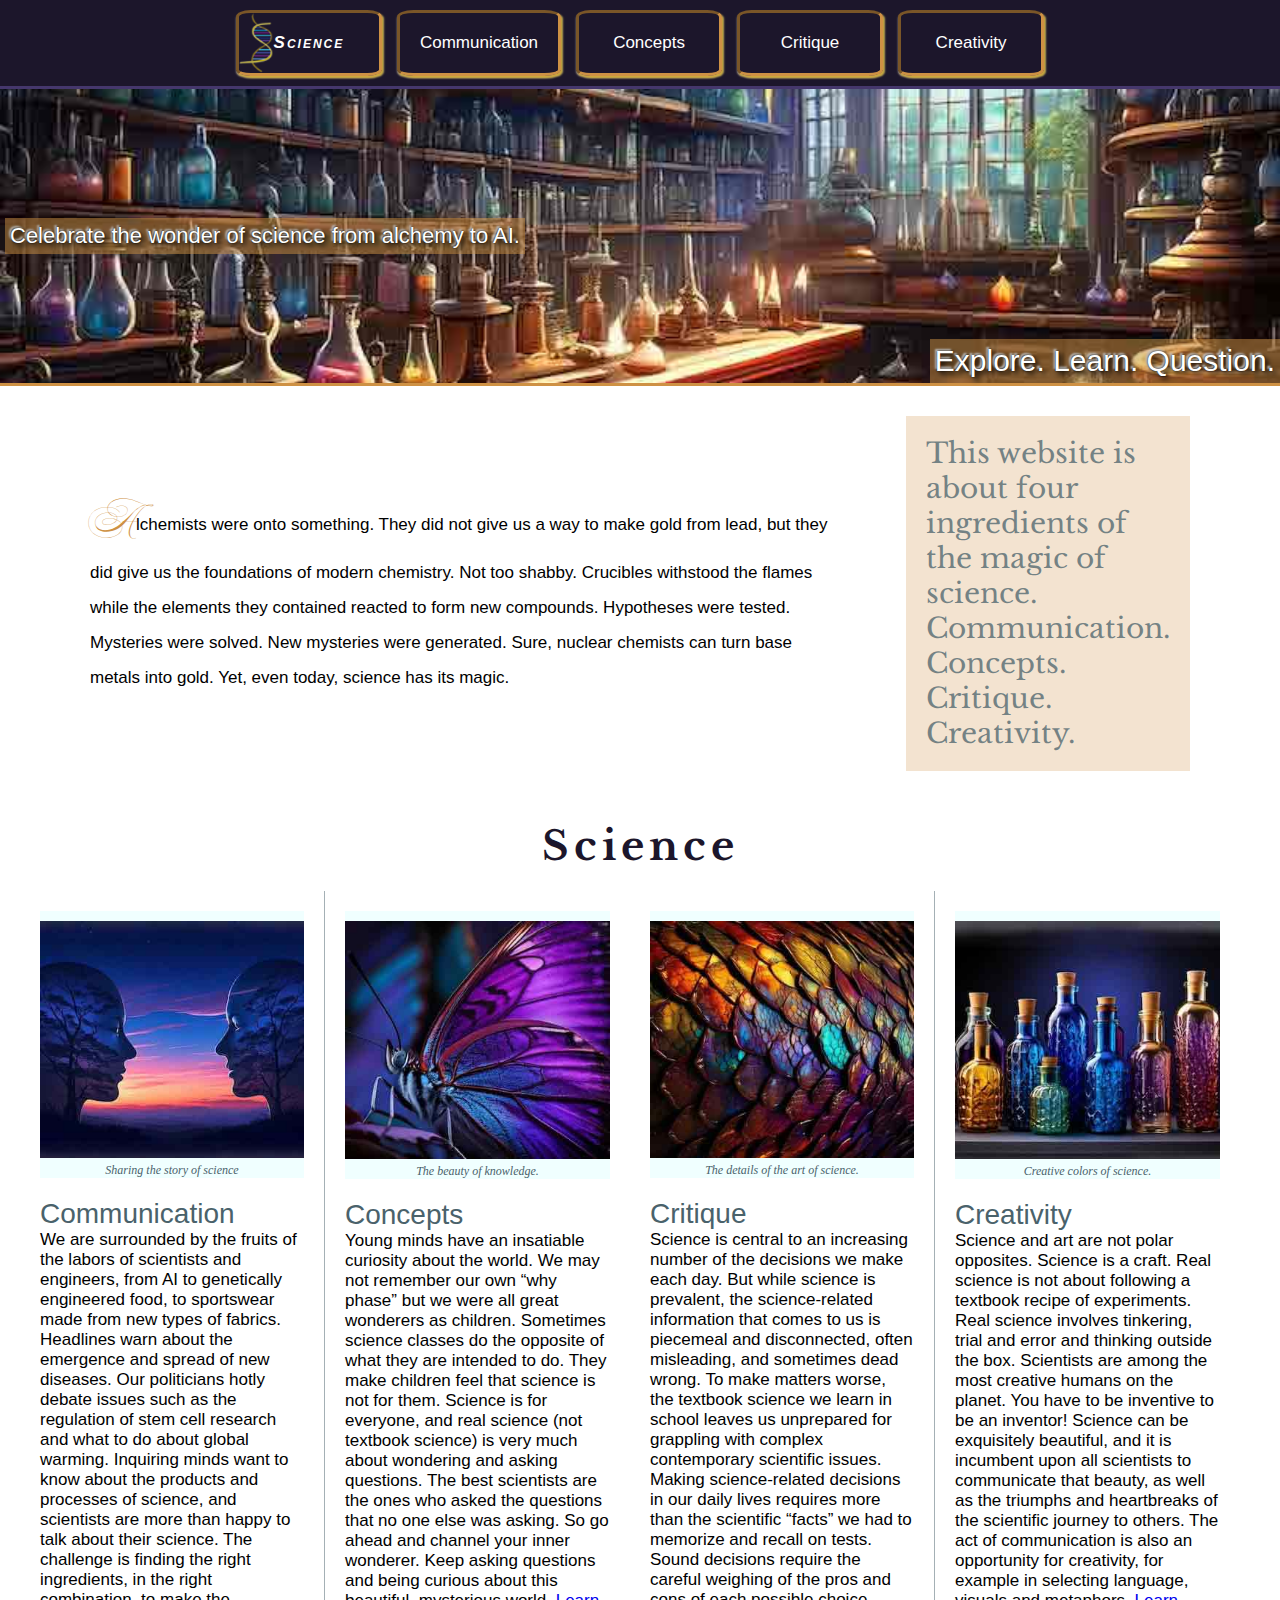
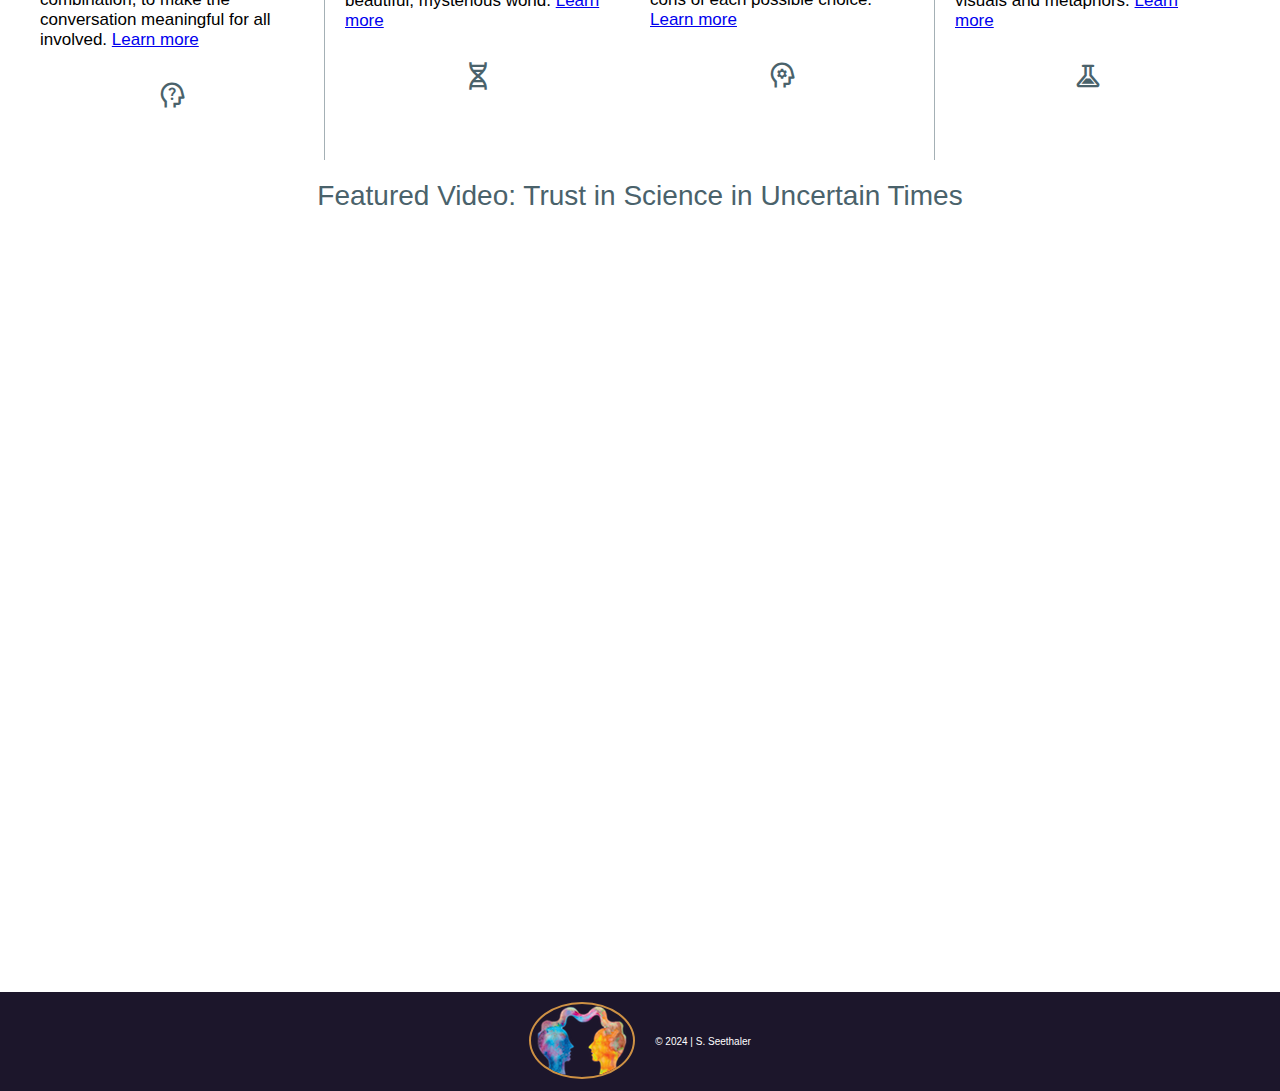
==== index.html @ 2795d018 "Add files via upload" ====
<!DOCTYPE html>
<html lang="en">

<head>
    <meta charset="utf-8">
    <meta http-equiv="X-UA-Compatible" content="ie=edge">
    <meta name="viewport" content="width=device-width, initial-scale=1">
    <title>Sherry's Science</title>
    <!--material icons-->
    <link href="https://fonts.googleapis.com/css2?family=Material+Symbols+Outlined" rel="stylesheet">
    <!--Google fonts-->
    <link rel="preconnect" href="https://fonts.googleapis.com">
    <link rel="preconnect" href="https://fonts.gstatic.com" crossorigin>
    <link href="https://fonts.googleapis.com/css2?family=Libre+Baskerville:ital,wght@0,400;0,700;1,400&display=swap" rel="stylesheet">
    <link href="https://fonts.googleapis.com/css2?family=Ballet:opsz@16..72&display=swap" rel="stylesheet">
    <link rel="stylesheet" href="styles/reset.css">
    <link rel="stylesheet" href="styles/style.css">
</head>

<body>
    <header>
        <a href="#"><img src="images/initialsSS.png" alt="initials" id="initials"></a>
        <input type="checkbox" class="navToggler" id="navToggler">
        <nav class="horizNav">
            <ul>
                <li><a href="index.html">Science</a></li>
                <li><a href="pages/communication.html">Communication</a></li>
                <li><a href="pages/concepts.html">Concepts</a></li>
                <li><a href="pages/critique.html">Critique</a></li>
                <li><a href="pages/creativity.html">Creativity</a></li>
            </ul>
        </nav>
        <label for="navToggler" class="navTogglerMenu">
            <span class="material-symbols-outlined mi" id="menuOpen">menu</span>
            <span class="material-symbols-outlined mi" id="menuClose">close</span>
        </label>
        <section id="banner">
            <h1>Explore. Learn. Question.</h1>
            <h2>Celebrate the wonder of science from alchemy to AI.</h2>
        </section>
    </header>

    <main>
        <section id="homeIntro">
            <p>Alchemists were onto something. They did not give us a way to make gold from lead, but they did give us the foundations of modern chemistry. Not too shabby. Crucibles withstood the flames while the elements they contained reacted to form new compounds. Hypotheses were tested. Mysteries were solved. New mysteries were generated. Sure, nuclear chemists can turn base metals into gold. Yet, even today, science has its magic. </p>
            <p id="introHighlight">This website is about four ingredients of the magic of science. <br>Communication. Concepts. Critique. Creativity.</p>
        </section>


        <section class="home">
            <h1>Science</h1>
            <article class="home">
                <h2>Communication</h2>
                <p>We are surrounded by the fruits of the labors of scientists and engineers, from AI to genetically engineered food, to sportswear made from new types of fabrics. Headlines warn about the emergence and spread of new diseases. Our politicians hotly debate issues such as the regulation of stem cell research and what to do about global warming. Inquiring minds want to know about the products and processes of science, and scientists are more than happy to talk about their science. The challenge is finding the right ingredients, in the right combination, to make the conversation meaningful for all involved. <a href="pages/communication.html">Learn more</a></p>
                <p><span class="material-symbols-outlined">psychology_alt</span></p>

                <figure>
                    <picture>
                        <source media="(min-width: 800px)" srcset="images/communication360.jpg">
                        <source media="(min-width: 0)" srcset="images/communication700.jpg">
                        <img src="images/communicationBanner.png" alt="talking heads">
                    </picture>
                    <figcaption>Sharing the story of science</figcaption>
                </figure>
            </article>

            <article class="home">
                <h2>Concepts</h2>
                <p>Young minds have an insatiable curiosity about the world. We may not remember our own “why phase” but we were all great wonderers as children. Sometimes science classes do the opposite of what they are intended to do. They make children feel that science is not for them. Science is for everyone, and real science (not textbook science) is very much about wondering and asking questions. The best scientists are the ones who asked the questions that no one else was asking. So go ahead and channel your inner wonderer. Keep asking questions and being curious about this beautiful, mysterious world. <a href="pages/concepts.html">Learn more</a></p>
                <p><span class="material-symbols-outlined">genetics</span></p>

                <figure>
                    <picture>
                        <source media="(min-width: 800px)" srcset="images/concepts360.jpg">
                        <source media="(min-width: 0)" srcset="images/concepts700.jpg">
                        <img src="images/concepts700.jpg" alt="butterfly">
                    </picture>
                    <figcaption>The beauty of knowledge.</figcaption>
                </figure>
            </article>

            <article class="home">
                <h2>Critique</h2>
                <p>Science is central to an increasing number of the decisions we make each day. But while science is prevalent, the science-related information that comes to us is piecemeal and disconnected, often misleading, and sometimes dead wrong. To make matters worse, the textbook science we learn in school leaves us unprepared for grappling with complex contemporary scientific issues. Making science-related decisions in our daily lives requires more than the scientific “facts” we had to memorize and recall on tests. Sound decisions require the careful weighing of the pros and cons of each possible choice. <a href="pages/critique.html">Learn more</a></p>
                <span class="material-symbols-outlined">psychology</span>
                <figure>
                    <picture>
                        <source media="(min-width: 800px)" srcset="images/critique360.jpg">
                        <source media="(min-width: 0)" srcset="images/critique700.jpg">
                        <img src="images/critique700.jpg" alt="dragon scales">
                    </picture>
                    <figcaption>The details of the art of science.</figcaption>
                </figure>
            </article>

            <article class="home">
                <h2>Creativity</h2>
                <p>Science and art are not polar opposites. Science is a craft. Real science is not about following a textbook recipe of experiments. Real science involves tinkering, trial and error and thinking outside the box. Scientists are among the most creative humans on the planet. You have to be inventive to be an inventor! Science can be exquisitely beautiful, and it is incumbent upon all scientists to communicate that beauty, as well as the triumphs and heartbreaks of the scientific journey to others. The act of communication is also an opportunity for creativity, for example in selecting language, visuals and metaphors. <a href="pages/creativity.html">Learn more</a></p>
                <span class="material-symbols-outlined">experiment</span>
                <figure>
                    <picture>
                        <source media="(min-width: 800px)" srcset="images/creativity360.jpg">
                        <source media="(min-width: 0)" srcset="images/creativity700.jpg">
                        <img src="images/creativity700.jpg" alt="colored bottles">
                    </picture>
                    <figcaption>Creative colors of science.</figcaption>
                </figure>
            </article>
        </section>
        <aside>
            <h2 id="featureVideo">Featured Video: Trust in Science in Uncertain Times</h2>
            <div class="video">
                <iframe width="560" height="315" src="https://www.youtube.com/embed/QYpVklDVJ68?si=eibjWc4_fdf2DBuR" title="YouTube video player" allow="accelerometer; autoplay; clipboard-write; encrypted-media; gyroscope; picture-in-picture; web-share" referrerpolicy="strict-origin-when-cross-origin" allowfullscreen></iframe>
            </div>
        </aside>
    </main>

    <footer>
        <a href="https://utorontopress.com/9781487547493/beyond-the-sage-on-the-stage/"> <img src="images/facesLogo.png" alt="faces" id="faces"></a>
        <p>&copy; 2024 | S. Seethaler</p>
    </footer>

</body>

</html>
---- styles/style.css ----
/*General Styles*/
html {
    font-size: 10px;
}

body {
    font: 1.7rem Verdana, Arial, sans-serif;
}

/*Make images and body responsive*/
html,
body {
    width: 100%;
    height: 100%;
}

img {
    max-width: 100%;
    height: auto;
}

/*Header and Navigation Styles*/
header {
    background-color: #1c162b;
    color: #fff;
    position: relative;
    width: 100%;
}

/*Mobile Nav*/
nav {
    background-color: #1c162b;
    color: #fff;
    height: 75px;
}

nav ul {
    position: absolute;
    top: 3rem;
    background-color: #4a626b;
    width: 100%;
    display: none;
}

nav li {
    border-bottom: inset 2px #ce9144;
    padding: 2rem;
}

nav a {
    text-decoration: none;
    color: #fff;
    text-align: center;
    display: block;
}

nav a:hover {
    background-color: #ce9144;
}

.navToggler:checked ~ nav ul {
    display: block;
}

.navToggler {
    display: none;
}

#menuClose {
    display: none;
}


.navTogglerMenu {
    position: absolute;
    top: 15px;
    left: 1rem;
    height: 100%;
}

#navToggler:checked ~ .navTogglerMenu #menuClose {
    display: block;
}

#navToggler:checked ~ .navTogglerMenu #menuOpen {
    display: none;
}

/*End mobile nav*/

/*Logo and banner styles*/
#initials {
    position: absolute;
    right: 3rem;
}

#banner {
    color: white;
    text-shadow:
        0 0 2px black,
        -2px -2px 2px silver,
        3px 3px 5px black;
    background-image: url(../images/alchemyBanner.jpg);
    height: 300px;
    background-position: center;
    background-size: cover;
    border-bottom: solid 3px #ce9144;
    border-top: solid 3px #45376c;
    /* This flex is setting the split screen design on the banner. */
    display: flex;
    gap: 2rem;
    align-items: center;
    justify-content: space-between;
}

#banner h1 {
    font-size: 3rem;
    background-color: rgba(206, 145, 68, 0.5);
    padding: 5px;
    margin: 0 0 0 5px;
    order: 1;
    align-self: flex-end;
}

#banner h2 {
    font-size: 2.2rem;
    background-color: rgba(206, 145, 68, 0.5);
    padding: 5px;
    margin: 0 0 0 5px;
}

/* End header styles */


/* Main Styles */
main {
    padding: 2rem;
}


main h1 {
    color: #1c162b;
    margin-top: 2rem;
    font: 700 4rem "Libre Baskerville", serif;
    letter-spacing: .5rem;
    text-align: center;
}

main h2 {
    font-size: 2.8rem;
    color: rgba(74, 98, 107, 1);
}

main p {
    margin-bottom: 2rem;
}

figure {
    margin-bottom: 2rem;
}

figcaption {
    color: #4a626b;
    font: italic 1.2rem Georgia, serif;
    text-align: center;
}

article img {
    margin-top: 1rem;
}

/*Home-page specific styling*/
/*Intro section*/
#homeIntro {
    margin: 1rem 5rem;
    line-height: 3.5rem;
}

#homeIntro p:first-child::first-letter {
    color: #ce9144;
    font: 400 3.3rem "Ballet", cursive;
}

#introHighlight {
    font: 400 2.8rem "Libre Baskerville", serif;
    color: rgba(74, 98, 107, .75);
    background-color: rgba(206, 145, 68, 0.25);
    padding: 2rem;
}

/*Home main section*/
article.home {
    margin-bottom: 2rem;
    border-bottom: solid 1px rgba(74, 98, 107, 0.25);
    padding: 2rem 0;
}

.home article:last-of-type {
    border-bottom: none;
}


/*Material icon styles*/
.material-symbols-outlined {
    color: rgba(74, 98, 107, 1);
    font-size: 3rem;
    text-align: center;
    display: block;
    padding: 1rem;
}

.mi {
    color: white;
}

/*Video on home page*/
.video {
    position: relative;
    padding-bottom: 56.25%;
    padding-top: 25px;
    height: 0;
    overflow: hidden;
    margin: 0 10% 5%;
}

.video iframe {
    position: absolute;
    top: 0;
    left: 0;
    width: 100%;
    height: 100%;
}

h2#featureVideo {
    text-align: center;
}


/*Commmunication Page CSS*/
#communicationBanner {
    background-image: url(../images/communicationBanner.jpg);
    height: 300px;
    background-position: center;
    background-size: cover;
    border-bottom: solid 3px #ce9144;
    border-top: solid 3px #45376c;
}

/*Map on Communication Page*/
.map {
    position: relative;
    padding-bottom: 56%;
    height: 0;
    overflow: hidden;
}

.map iframe {
    position: absolute;
    top: 0;
    left: 0;
    width: 100%;
}

/*Concepts page CSS*/
#conceptsBanner {
    background-image: url(../images/conceptsBanner.jpg);
    height: 300px;
    background-position: center;
    background-size: cover;
    border-bottom: solid 3px #ce9144;
    border-top: solid 3px #45376c;
}

#rose {
    display: block;
    margin: 3rem auto;

}

#conceptsPageArticle2 {
    font: 400 2rem "Libre Baskerville", serif;
    color: rgba(69, 55, 108, 0.74);
    background-color: rgba(206, 145, 68, 0.25);
    padding: 2rem;
    line-height: 150%;
}

#conceptsPageArticle2 li {
    padding-top: 1rem;
}

/* Footer styles */
footer {
    background-color: #1c162b;
    color: #fff;
    font-size: 1rem;
    padding: 1rem;
    display: flex;
    align-items: center;
    justify-content: center;
    gap: 2rem;
}

#faces {
    border: solid 2px #ce9144;
    border-radius: 50%;
}



/* Styles for large screen sizes*/
@media screen and (min-width: 800px) {

    /*All the styles for the wide-screen navigation*/
    /*Get rid of menu and formating for mobile*/
    .navTogglerMenu {
        display: none;
    }

    header,
    nav,
    nav ul,
    nav li,
    nav a,
    #initials {
        all: unset;
    }

    header {
        background-color: #1c162b;
        width: 100%;
    }

    nav {
        background-color: #1c162b;
        text-align: center;
        display: flex;
        align-items: center;
        justify-content: center;
    }

    nav ul {
        margin: 1rem;
        display: flex;
        justify-content: center;
        gap: 1.5rem;
    }

    nav li {
        border: inset 3px #ce9144;
        box-shadow: 1px 2px 2px rgba(218, 165, 32, .7),
            2px 2px 2px rgba(189, 183, 107, .8),
            0 2px 2px rgba(255, 255, 255, .5);
        padding: 2rem;
        border-radius: 10%;
        min-width: 100px;
        align-items: center;
    }

    nav a {
        text-decoration: none;
        color: #fff;
    }

    /*Changing the logo display style between mobile and large*/
    #initials {
        display: none;
    }

    nav li:first-child {
        background-image: url(../images/initialsSS.png);
        background-position: 0;
        background-size: contain;
        background-repeat: no-repeat;
        font-style: oblique;
        font-variant: small-caps;
        font-weight: bold;
        letter-spacing: .2rem;
    }

    #homeIntro {
        display: flex;
        justify-content: center;
        align-items: center;
        gap: 7rem;
    }

    section.home {
        display: grid;
        grid-template-columns: repeat(2, 1fr);
        gap: 2rem;
    }

    section.home > h1 {
        grid-column: 1/-1;
    }

    article.home {
        border-bottom: none;
        border-right: solid 1px rgba(74, 98, 107, 0.5);
        padding-right: 2rem;
        margin-bottom: 2rem;
        display: flex;
        flex-direction: column;
    }

    article.home figure {
        order: -1;
        background-color: azure;
    }

    main article:nth-of-type(even) {
        border-right: none;
    }

    .communicationPage article {
        margin-left: 10%;
        margin-right: 10%;
    }
}

/*Concepts Page Styling*/
@media screen and (min-width: 920px) {
    #conceptsPageSection {
        display: grid;
        grid-template-columns: 2fr 1fr;
        /*grid-template-rows: auto auto 1fr 1fr;*/
        gap: 2rem;
    }

    #conceptsPageSection h1 {
        grid-column-start: 1;
        grid-column-end: -1;
    }

    p#conceptsMI {
        grid-column-start: 1;
        grid-column-end: -1;
    }

    #rose {
        float: left;
        margin-right: 2rem;
    }

}


@media screen and (min-width: 1050px) {
    /*All the styles for the wide-screen navigation*/

    section.home {
        display: grid;
        grid-template-columns: repeat(4, 1fr);
        gap: 2rem;
    }

    section.home > h1 {
        grid-column: 1/-1;
    }

    article.home {
        border-bottom: none;
        border-right: solid 1px rgba(74, 98, 107, 0.5);
        padding-right: 2rem;
        margin-bottom: 2rem;
        display: flex;
        flex-direction: column;
    }

    article.home figure {
        order: -1;
    }

    main article:last-of-type {
        border-right: none;
    }

    main {
        max-width: 1200px;
        margin: auto;
    }

}
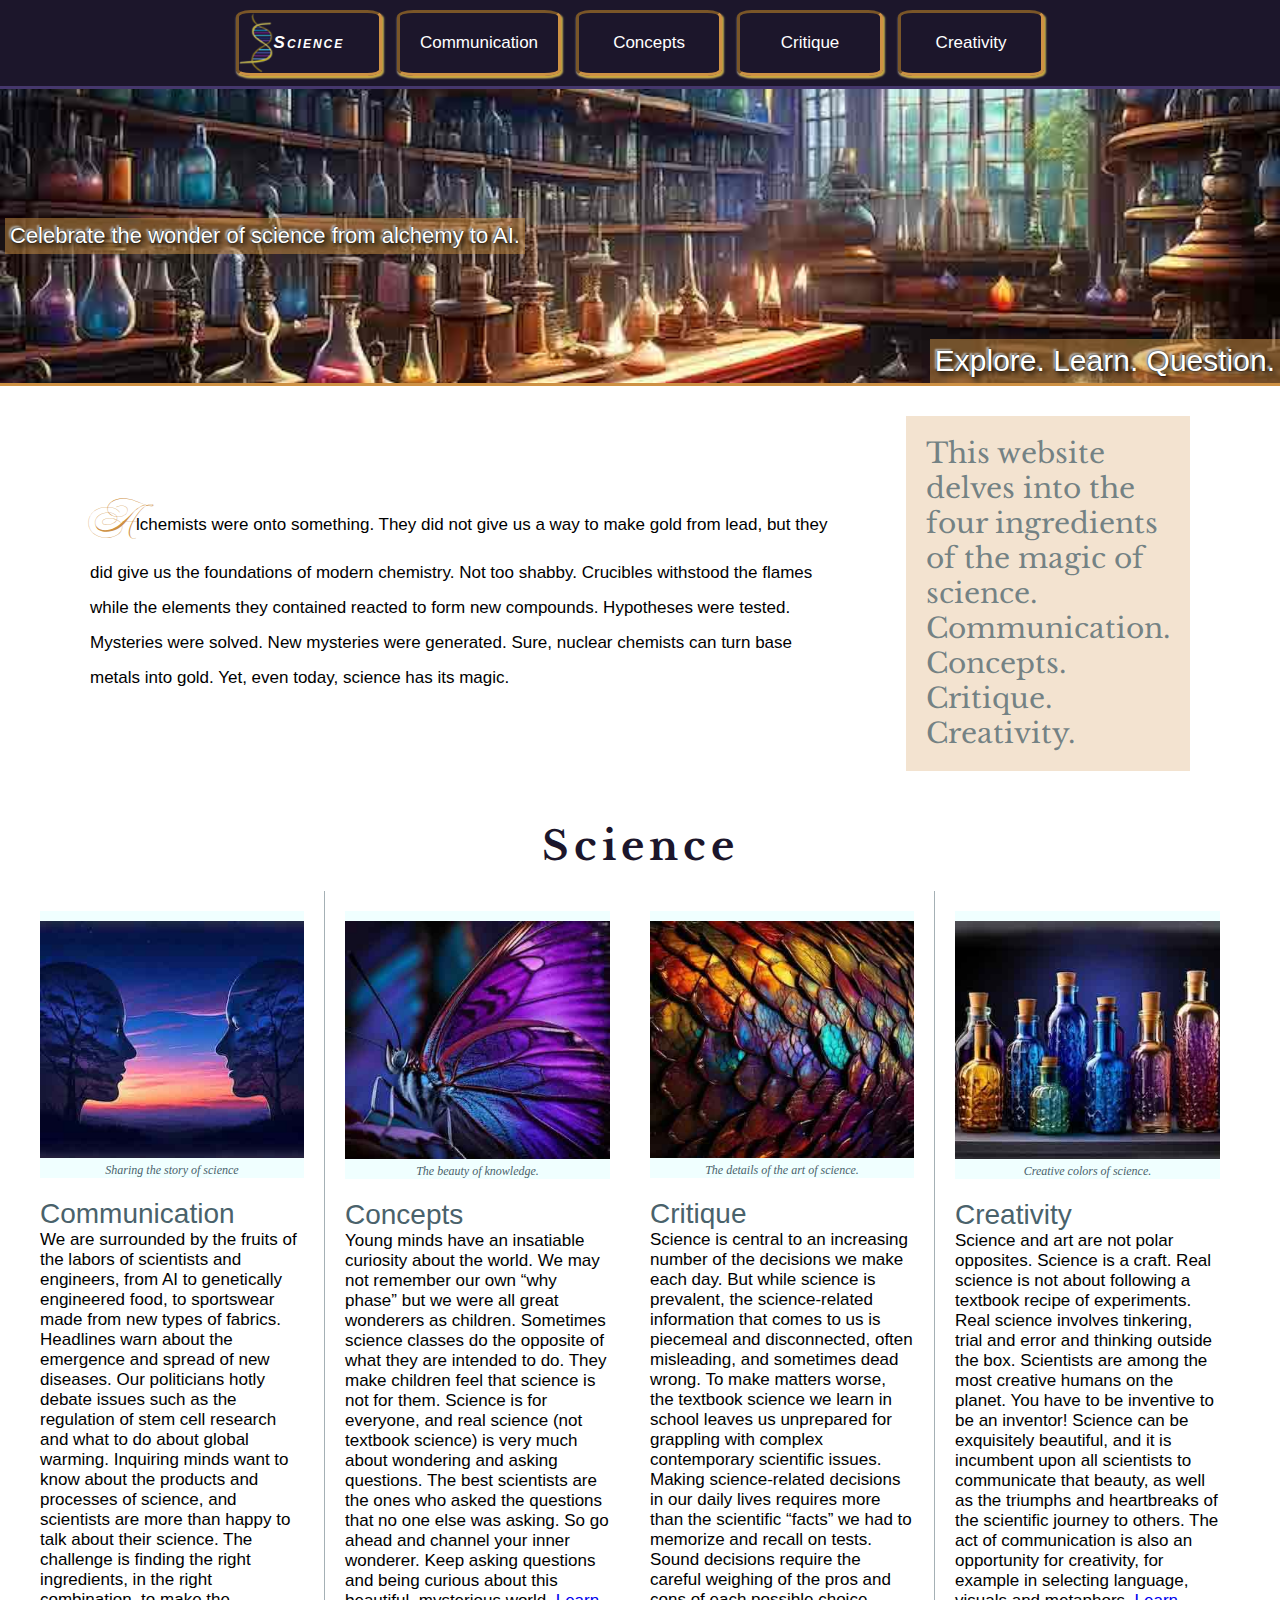
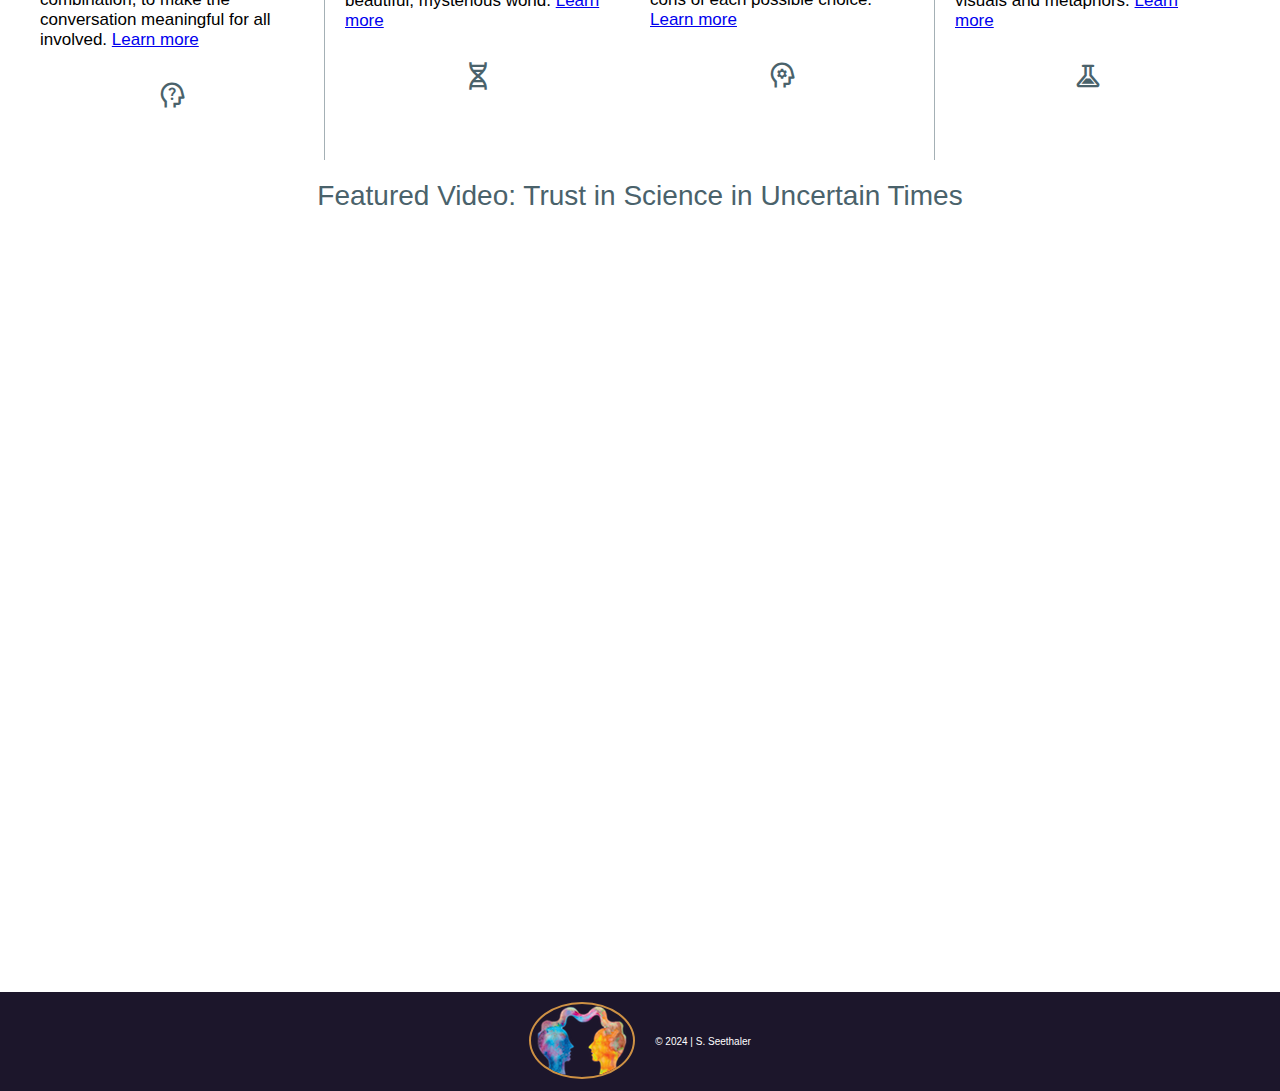
==== commit 4d343dcf: "Add files via upload" ====
--- a/index.html
+++ b/index.html
@@ -43,7 +43,7 @@
     <main>
         <section id="homeIntro">
             <p>Alchemists were onto something. They did not give us a way to make gold from lead, but they did give us the foundations of modern chemistry. Not too shabby. Crucibles withstood the flames while the elements they contained reacted to form new compounds. Hypotheses were tested. Mysteries were solved. New mysteries were generated. Sure, nuclear chemists can turn base metals into gold. Yet, even today, science has its magic. </p>
-            <p id="introHighlight">This website is about four ingredients of the magic of science. <br>Communication. Concepts. Critique. Creativity.</p>
+            <p id="introHighlight">This website delves into the four ingredients of the magic of science. <br>Communication. Concepts. Critique. Creativity.</p>
         </section>
 
 
--- a/styles/style.css
+++ b/styles/style.css
@@ -306,6 +306,26 @@
     border-radius: 50%;
 }
 
+/*Critique page CSS*/
+#critiqueBanner {
+    background-image: url(../images/critiqueBanner.jpg);
+    height: 300px;
+    background-position: center;
+    background-size: cover;
+    border-bottom: solid 3px #ce9144;
+    border-top: solid 3px #45376c;
+}
+
+/*Creativity page CSS*/
+#creativityBanner {
+    background-image: url(../images/creativityBanner.jpg);
+    height: 300px;
+    background-position: center;
+    background-size: cover;
+    border-bottom: solid 3px #ce9144;
+    border-top: solid 3px #45376c;
+}
+
 
 
 /* Styles for large screen sizes*/
